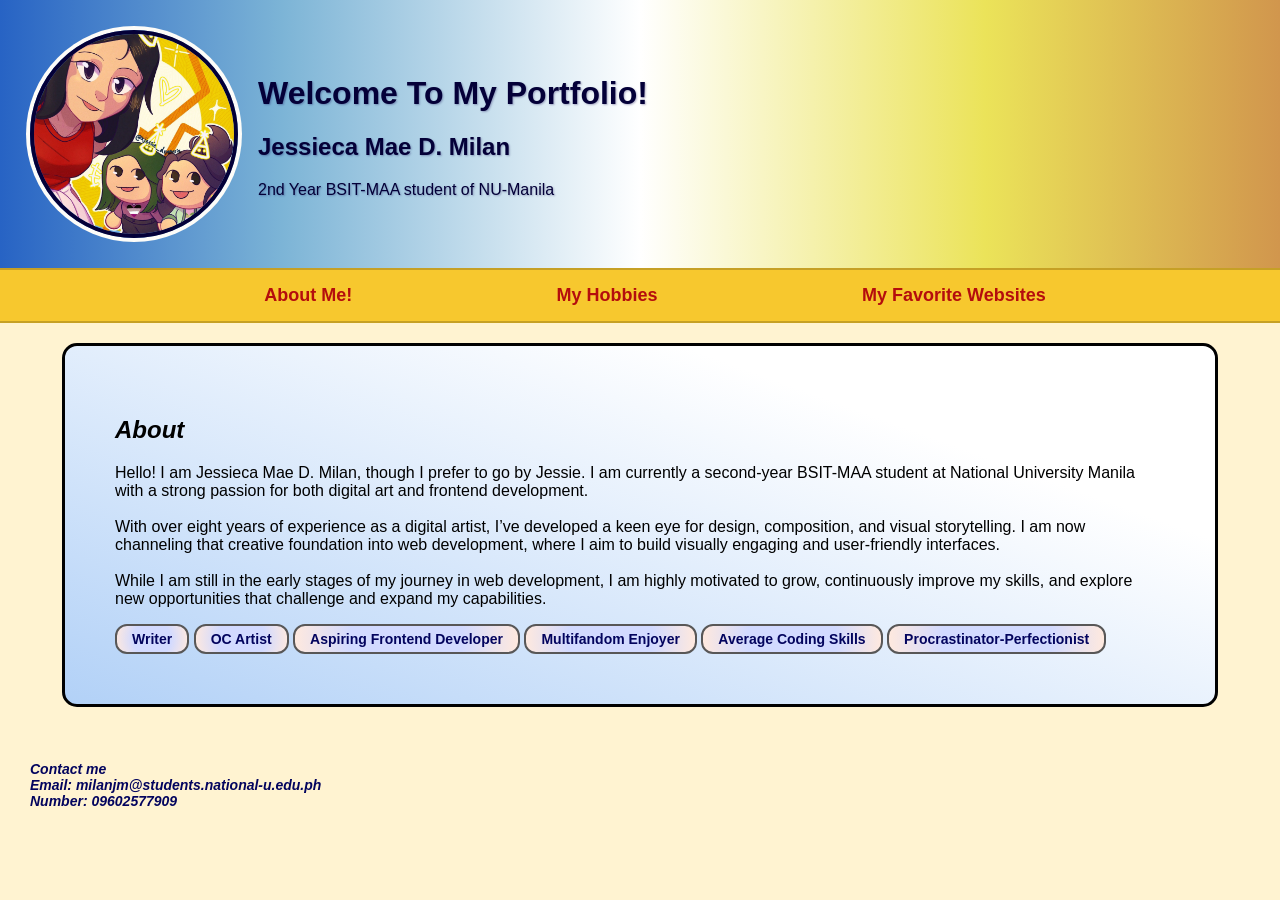
==== index.html @ 9ec81c65 "first commit" ====
<!DOCTYPE html>
<html lang="en">
<head>
    <meta charset="UTF-8">
    <meta name="viewport" content="width=device-width, initial-scale=1.0">
    <title>Jessie's Portfolio</title>
</head>

<style>
    html {
        scroll-behavior: smooth;
    }

    body {
        margin: 0;
        font-family: 'Trebuchet MS', sans-serif;
        background-color: #fff3d1;
    }

    nav {
        background-color: rgb(247, 200, 46);
        position: sticky;
        top: 0;
        border-top: 2px solid rgba(0,0,0,0.2);
        border-bottom: 2px solid rgba(0,0,0,0.2);
        text-align: center;
        width: 100%;
        padding: 15px;
    }

    nav a {
        color: rgb(180, 13, 13);
        text-decoration: none;
        margin-right: 100px;
        margin-left: 100px;
        font-size: 18px;
        font-weight: bold;
}

    a:hover {
        color: blue;
        letter-spacing: 2px;
        transition: 0.3s;
    }

    section {
        padding: 50px;
        margin: 20px auto;
        background: linear-gradient(200deg, #ffffff 25%, #B2D1F7 100%);
        font-size: 16px;
        border: 3px solid #000;    
         border-radius: 15px;       
         max-width: 1050px;           
    }

    li {
        text-align: left;
        margin-bottom: 10px;
        font-size: 16px;
    }

    p {
        font-size: 16px;
    }

    .header {
        display: flex;
        align-items: center;
        gap: 20px;
        background: #2763c4;
        background: linear-gradient(90deg, rgba(39, 99, 196, 1) 0%, rgba(124, 180, 214, 1) 22%, rgba(255, 255, 255, 1) 50%, rgba(235, 227, 89, 1) 77%, rgba(209, 150, 77, 1) 100%);
        color: #040038;
        padding: 30px;
        text-align: left;
        text-shadow: 1px 1px 2px rgba(13, 0, 80, 0.3);
    }

    .header img {
        border-radius: 50%;
        border: 4px solid;
        box-shadow: 0 0 0 4px #fdfcf8;
    }

    .status-bars-inline {
        display: flex;      /* put bars in a row */
        gap: 10px;          /* space between bars */
        margin-top: 20px;
    }

    .bar {
        display: inline-flex;        /* hugs text width */
        padding: 5px 15px;           /* add space around text */
        background: #b8c5ff;
        background: radial-gradient(circle, rgb(210, 218, 255) 50%, rgba(255, 233, 222, 1) 100%);
        border-radius: 12px;
        border: 2px solid #585757;
        align-items: center;         /* vertical center */
        justify-content: center;     /* horizontal center */
        color: #03045e;
        font-weight: bold;
        font-size: 14px;
        white-space: nowrap;         /* keeps text in one line */
    }

    .bar-text {
        position: absolute;          /* place text inside bar */
        left: 10px;                  /* padding from left */
        top: 50%;                    
        transform: translateY(-50%); /* center vertically */
        color: #03045e;                
        font-weight: bold;
        font-size: 14px;
    }

    a {
        color: rgb(73, 152, 226);
    }

    footer {
        background-color: #fff3d1;
        color: #03045e;
        font-family: 'Trebuchet MS', sans-serif;
        padding: 20px;
        padding-left: 30px;
        text-align: left;
    }

    footer p {
        color: #03045e;
        text-decoration: none;
        font-size: 14px;
    }

</style>

<body>
    <header class="header">
        <img src="pics/pfp.jpg" alt="profile picture" width="200" height="200">
        <div class="header-text">
             <h1>Welcome To My Portfolio!</h1>
            <h2>Jessieca Mae D. Milan</h2>
            <p>2nd Year BSIT-MAA student of NU-Manila</p>
        </div>
    </header>
    
    <nav>
        <a href="#aboutme">About Me!</a>
        <a href="hobbies.html">My Hobbies</a>
        <a href="websites.html" target="_self">My Favorite Websites</a>
    </nav>

    <section id="aboutme">
        <h1><strong><i>About</i></strong></h1>
        <P>
            Hello! I am Jessieca Mae D. Milan, though I prefer to go by Jessie. 
            I am currently a second-year BSIT-MAA student at National University Manila with a strong passion for both digital art and frontend development. <br>
            <br>With over eight years of experience as a digital artist, I’ve developed a keen eye for design, composition, and visual storytelling.
             I am now channeling that creative foundation into web development, where I aim to build visually engaging and user-friendly interfaces. <br>
            <br>While I am still in the early stages of my journey in web development, I am highly motivated to grow, continuously improve my skills,
             and explore new opportunities that challenge and expand my capabilities.
        </P>

        <div class="status-bars-horizontal">
            <div class="bar">
            <span>Writer</span>
            </div>
            <div class="bar">
            <span>OC Artist</span>
            </div>
            <div class="bar">
            <span>Aspiring Frontend Developer</span>
            </div>
            <div class="bar">
            <span>Multifandom Enjoyer</span>
            </div>
            <div class="bar">
            <span>Average Coding Skills</span>
            </div>
            <div class="bar">
            <span>Procrastinator-Perfectionist</span>
            </div>
        </div>
        </section>

    <footer>
        <p><b><i>Contact me
        <br>Email: milanjm@students.national-u.edu.ph
    <br> Number: 09602577909</i></b></p>
    </footer>

</body>
</html>
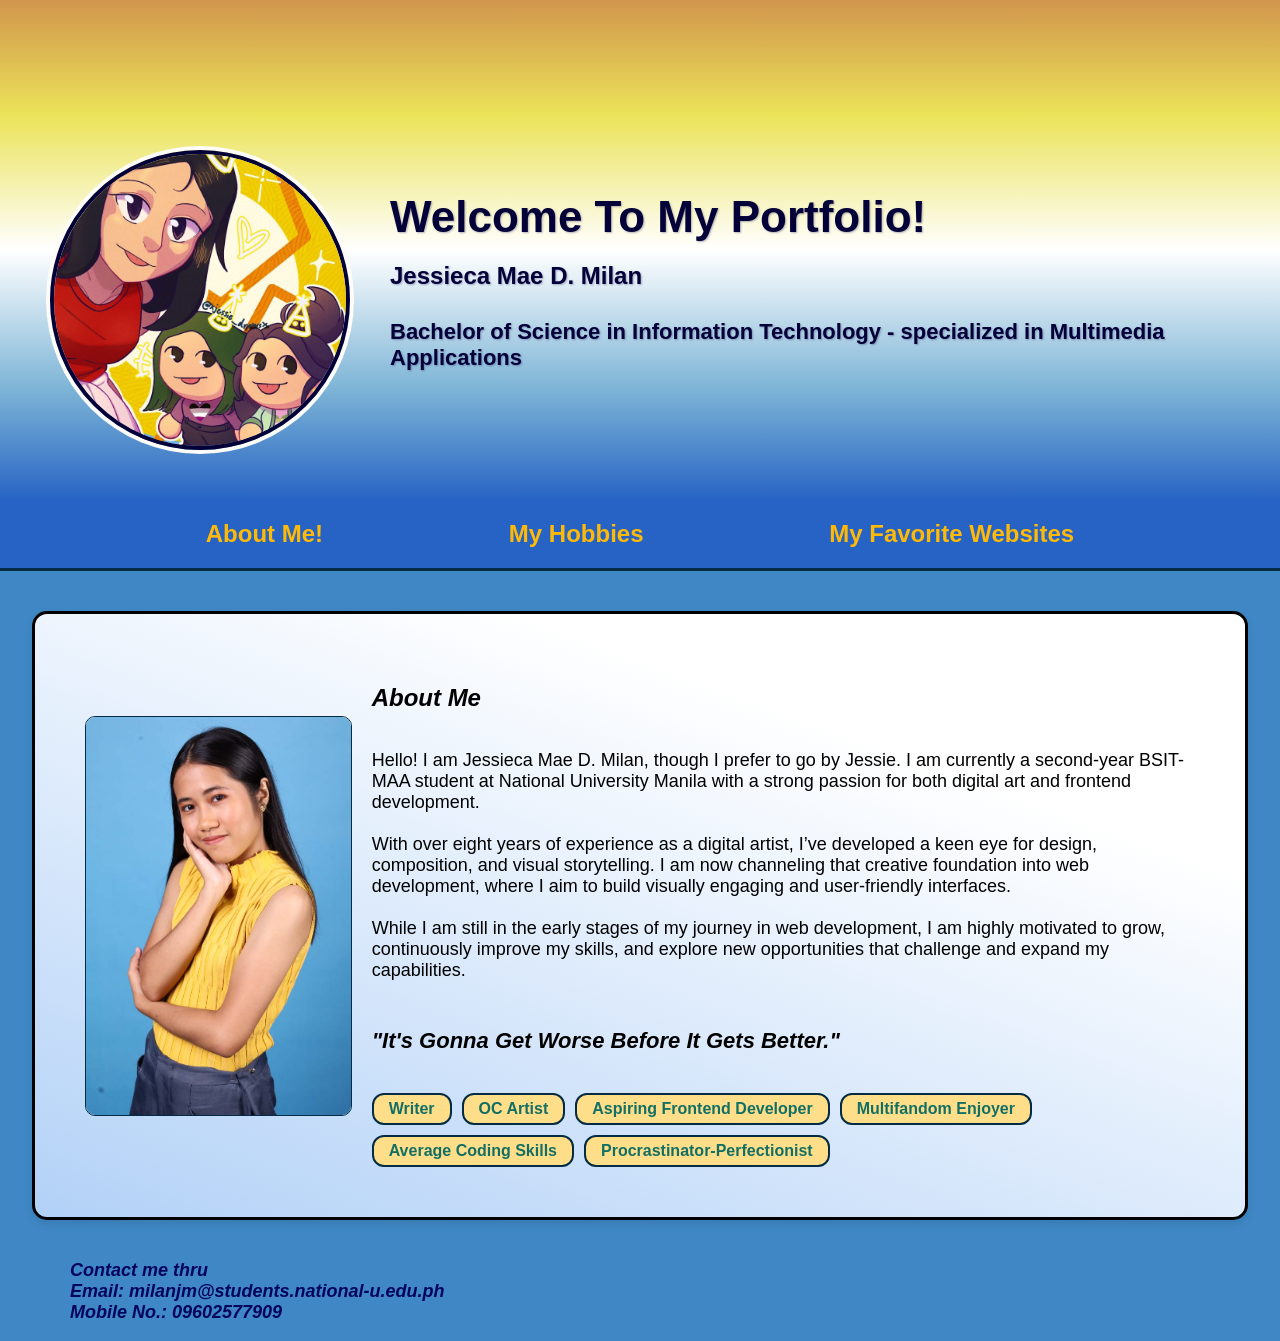
==== commit 56964f50: "week 5 - box model improvements" ====
--- a/index.html
+++ b/index.html
@@ -1,165 +1,104 @@
-<!DOCTYPE html>
+<!doctype html>
 <html lang="en">
-<head>
-    <meta charset="UTF-8">
-    <meta name="viewport" content="width=device-width, initial-scale=1.0">
+  <head>
+    <link rel="stylesheet" href="styles.css"> 
+    <meta charset="UTF-8" />
+    <meta name="viewport" content="width=device-width, initial-scale=1.0" />
     <title>Jessie's Portfolio</title>
-</head>
-
-<style>
-    html {
-        scroll-behavior: smooth;
+  </head>
+ 
+  <style>
+     .bar {
+      display: inline-flex; /* hugs text width */
+      padding: 5px 15px; /* add space around text */
+      background: rgb(255, 222, 138);
+      border-radius: 12px;
+      border: 2px solid rgb(3, 43, 67);
+      align-items: center; /* vertical center */
+      justify-content: center; /* horizontal center */
+      color: rgb(19, 111, 99);
+      font-weight: bold;
+      font-size: 16px;
+      white-space: normal; /* allow text to wrap */
     }
 
-    body {
-        margin: 0;
-        font-family: 'Trebuchet MS', sans-serif;
-        background-color: #fff3d1;
+     .status-bars-horizontal {
+      display: flex; /* put bars in a row */
+      gap: 10px; /* space between bars */
+      flex-wrap: wrap; /* allow bars to wrap to next line */
+      margin-top: 10px;
+    }
+ 
+    .bar-text {
+      position: absolute; /* place text inside bar */
+      left: 10px; /* padding from left */
+      top: 50%;
+      transform: translateY(-50%); /* center vertically */
+      color: #03045e;
+      font-weight: bold;
+      font-size: 16px;
     }
 
-    nav {
-        background-color: rgb(247, 200, 46);
-        position: sticky;
-        top: 0;
-        border-top: 2px solid rgba(0,0,0,0.2);
-        border-bottom: 2px solid rgba(0,0,0,0.2);
-        text-align: center;
-        width: 100%;
-        padding: 15px;
+    section img {
+      height: 400px;
+      width: auto;
+      border: 1px solid rgb(3, 43, 67);
+      border-radius: 10px;
+      object-fit: cover;
+      display: block;
+      position: relative;
+      flex-shrink: 0;
     }
 
-    nav a {
-        color: rgb(180, 13, 13);
-        text-decoration: none;
-        margin-right: 100px;
-        margin-left: 100px;
-        font-size: 18px;
-        font-weight: bold;
-}
+    .about-content {
+      display: flex;
+      flex: 1;
+      min-width: 0;
+      flex-direction: column;
+      
+    }
+ 
+  </style>
+ 
+  <body>
+    <header class="header">
+      <img src="pics/pfp.jpg" alt="profile picture" width="300" height="300" />
+      <div class="header-text">
+        <h3>Welcome To My Portfolio!</h3>
+        <h2>Jessieca Mae D. Milan</h2>
+        <h4>Bachelor of Science in Information Technology - specialized in Multimedia Applications </h4>
+      </div>
+    </header>
+ 
+    <nav>
+      <a href="#aboutme">About Me!</a>
+      <a href="hobbies.html">My Hobbies</a>
+      <a href="websites.html" target="_self">My Favorite Websites</a>
+    </nav>
+ 
+    <section id="aboutme">
+      <img src="pics/jessie.jpg" alt="about me picture" class="section-img"/>
 
-    a:hover {
-        color: blue;
-        letter-spacing: 2px;
-        transition: 0.3s;
-    }
-
-    section {
-        padding: 50px;
-        margin: 20px auto;
-        background: linear-gradient(200deg, #ffffff 25%, #B2D1F7 100%);
-        font-size: 16px;
-        border: 3px solid #000;    
-         border-radius: 15px;       
-         max-width: 1050px;           
-    }
-
-    li {
-        text-align: left;
-        margin-bottom: 10px;
-        font-size: 16px;
-    }
-
-    p {
-        font-size: 16px;
-    }
-
-    .header {
-        display: flex;
-        align-items: center;
-        gap: 20px;
-        background: #2763c4;
-        background: linear-gradient(90deg, rgba(39, 99, 196, 1) 0%, rgba(124, 180, 214, 1) 22%, rgba(255, 255, 255, 1) 50%, rgba(235, 227, 89, 1) 77%, rgba(209, 150, 77, 1) 100%);
-        color: #040038;
-        padding: 30px;
-        text-align: left;
-        text-shadow: 1px 1px 2px rgba(13, 0, 80, 0.3);
-    }
-
-    .header img {
-        border-radius: 50%;
-        border: 4px solid;
-        box-shadow: 0 0 0 4px #fdfcf8;
-    }
-
-    .status-bars-inline {
-        display: flex;      /* put bars in a row */
-        gap: 10px;          /* space between bars */
-        margin-top: 20px;
-    }
-
-    .bar {
-        display: inline-flex;        /* hugs text width */
-        padding: 5px 15px;           /* add space around text */
-        background: #b8c5ff;
-        background: radial-gradient(circle, rgb(210, 218, 255) 50%, rgba(255, 233, 222, 1) 100%);
-        border-radius: 12px;
-        border: 2px solid #585757;
-        align-items: center;         /* vertical center */
-        justify-content: center;     /* horizontal center */
-        color: #03045e;
-        font-weight: bold;
-        font-size: 14px;
-        white-space: nowrap;         /* keeps text in one line */
-    }
-
-    .bar-text {
-        position: absolute;          /* place text inside bar */
-        left: 10px;                  /* padding from left */
-        top: 50%;                    
-        transform: translateY(-50%); /* center vertically */
-        color: #03045e;                
-        font-weight: bold;
-        font-size: 14px;
-    }
-
-    a {
-        color: rgb(73, 152, 226);
-    }
-
-    footer {
-        background-color: #fff3d1;
-        color: #03045e;
-        font-family: 'Trebuchet MS', sans-serif;
-        padding: 20px;
-        padding-left: 30px;
-        text-align: left;
-    }
-
-    footer p {
-        color: #03045e;
-        text-decoration: none;
-        font-size: 14px;
-    }
-
-</style>
-
-<body>
-    <header class="header">
-        <img src="pics/pfp.jpg" alt="profile picture" width="200" height="200">
-        <div class="header-text">
-             <h1>Welcome To My Portfolio!</h1>
-            <h2>Jessieca Mae D. Milan</h2>
-            <p>2nd Year BSIT-MAA student of NU-Manila</p>
-        </div>
-    </header>
+      <div class="about-content"> 
+        <h1>
+            <strong><i>About Me</i></strong>
+        </h1>
+        <p>
+            Hello! I am Jessieca Mae D. Milan, though I prefer to go by Jessie. I am
+            currently a second-year BSIT-MAA student at National University Manila
+            with a strong passion for both digital art and frontend development.
+            <br />
+            <br />With over eight years of experience as a digital artist, I’ve
+            developed a keen eye for design, composition, and visual storytelling. I
+            am now channeling that creative foundation into web development, where I
+            aim to build visually engaging and user-friendly interfaces. <br />
+            <br />While I am still in the early stages of my journey in web
+            development, I am highly motivated to grow, continuously improve my
+            skills, and explore new opportunities that challenge and expand my
+            capabilities.
+        </p>
+        <h4><i>"It's Gonna Get Worse Before It Gets Better."</i></h4>
     
-    <nav>
-        <a href="#aboutme">About Me!</a>
-        <a href="hobbies.html">My Hobbies</a>
-        <a href="websites.html" target="_self">My Favorite Websites</a>
-    </nav>
-
-    <section id="aboutme">
-        <h1><strong><i>About</i></strong></h1>
-        <P>
-            Hello! I am Jessieca Mae D. Milan, though I prefer to go by Jessie. 
-            I am currently a second-year BSIT-MAA student at National University Manila with a strong passion for both digital art and frontend development. <br>
-            <br>With over eight years of experience as a digital artist, I’ve developed a keen eye for design, composition, and visual storytelling.
-             I am now channeling that creative foundation into web development, where I aim to build visually engaging and user-friendly interfaces. <br>
-            <br>While I am still in the early stages of my journey in web development, I am highly motivated to grow, continuously improve my skills,
-             and explore new opportunities that challenge and expand my capabilities.
-        </P>
-
         <div class="status-bars-horizontal">
             <div class="bar">
             <span>Writer</span>
@@ -180,13 +119,21 @@
             <span>Procrastinator-Perfectionist</span>
             </div>
         </div>
-        </section>
-
+      </div>
+    </section>
+ 
     <footer>
-        <p><b><i>Contact me
-        <br>Email: milanjm@students.national-u.edu.ph
-    <br> Number: 09602577909</i></b></p>
+      <p>
+        <b
+          ><i
+            >Contact me thru <br />Email: milanjm@students.national-u.edu.ph
+            <br />
+            Mobile No.: 09602577909</i
+          ></b
+        >
+      </p>
     </footer>
-
-</body>
-</html>+  </body>
+</html>
+ 
+ 
--- a/styles.css
+++ b/styles.css
@@ -0,0 +1,132 @@
+ html {
+      scroll-behavior: smooth;
+    }
+
+    * {
+      box-sizing: border-box;
+    }
+ 
+    body {
+      margin: 0;
+      font-family: "Trebuchet MS", sans-serif;
+      background-color: rgb(63, 136, 197);
+      position: relative;
+    }
+
+     .header {
+      display: flex;
+      height: 500px;
+      align-items: flex-end;
+      justify-content: flex-start;
+      gap: 20px;
+      background: #2763c4;
+      background: linear-gradient(
+        0deg,
+        rgba(39, 99, 196, 1) 0%,
+        rgba(124, 180, 214, 1) 22%,
+        rgba(255, 255, 255, 1) 50%,
+        rgba(235, 227, 89, 1) 77%,
+        rgba(209, 150, 77, 1) 100%
+      );
+      color: #040038;
+      padding: 30px;
+      text-align: left;
+      text-shadow: 1px 1px 2px rgba(13, 0, 80, 0.3);
+    }
+
+    .header-text {
+      margin-bottom: 70px;
+    }
+ 
+    .header img {
+      border-radius: 50%;
+      border: 4px solid;
+      box-shadow: 0 0 0 4px #fdfcf8;
+      position: relative;
+      margin: 20px;
+    }
+ 
+    nav {
+        background-color: rgb(39, 99, 196);
+        position: sticky;
+        top: 0;
+        border-bottom: rgb(3, 43, 67) solid 3px;
+        width: 100%;
+        padding: 20px;
+        flex-wrap: wrap;
+        display: flex;
+        justify-content: space-evenly;
+        align-items: center;
+        z-index: 1000;
+    }
+
+    nav a {
+        color: rgb(255, 186, 8);
+        text-decoration: none;
+        font-size: 24px;
+        font-weight: bold;
+    }
+ 
+    a:hover {
+      color: rgb(208, 0, 0);
+      letter-spacing: 2px;
+      transition: 0.3s;
+    }
+ 
+    section {
+      padding: 50px;
+      margin: 40px auto;
+      max-width: 1550px;
+      width: 95%;
+      background: linear-gradient(200deg, #ffffff 25%, #b2d1f7 100%);
+      font-size: 16px;
+      border: 3px solid #000;
+      border-radius: 15px;
+      display: flex;
+      flex-wrap: wrap;
+      align-items: center;
+      gap: 20px;
+      position: relative;
+      box-shadow: 0 4px 8px rgba(0, 0, 0, 0.1);
+    }
+ 
+    li {
+      text-align: left;
+      margin-bottom: 10px;
+      font-size: 20px;
+    }
+    
+    p {
+      font-size: 18px;
+    }
+
+    h3 {
+      font-size: 44px;
+      margin-bottom: 10px;
+    }
+
+    h2 {
+      font-size: 24px;
+      margin-bottom: 10px;
+    }
+
+    h4{
+      font-size: 22px;
+    }
+
+     a {
+      color: rgb(19, 111, 99);
+    }
+ 
+    footer {
+      background-color: rgb(63, 136, 197);
+      font-family: "Trebuchet MS", sans-serif;
+      padding-left: 70px;
+      text-align: left;
+    }
+ 
+    footer p {
+      color: #03045e;
+      text-decoration: none;
+      font-size: 18px;
+    }
